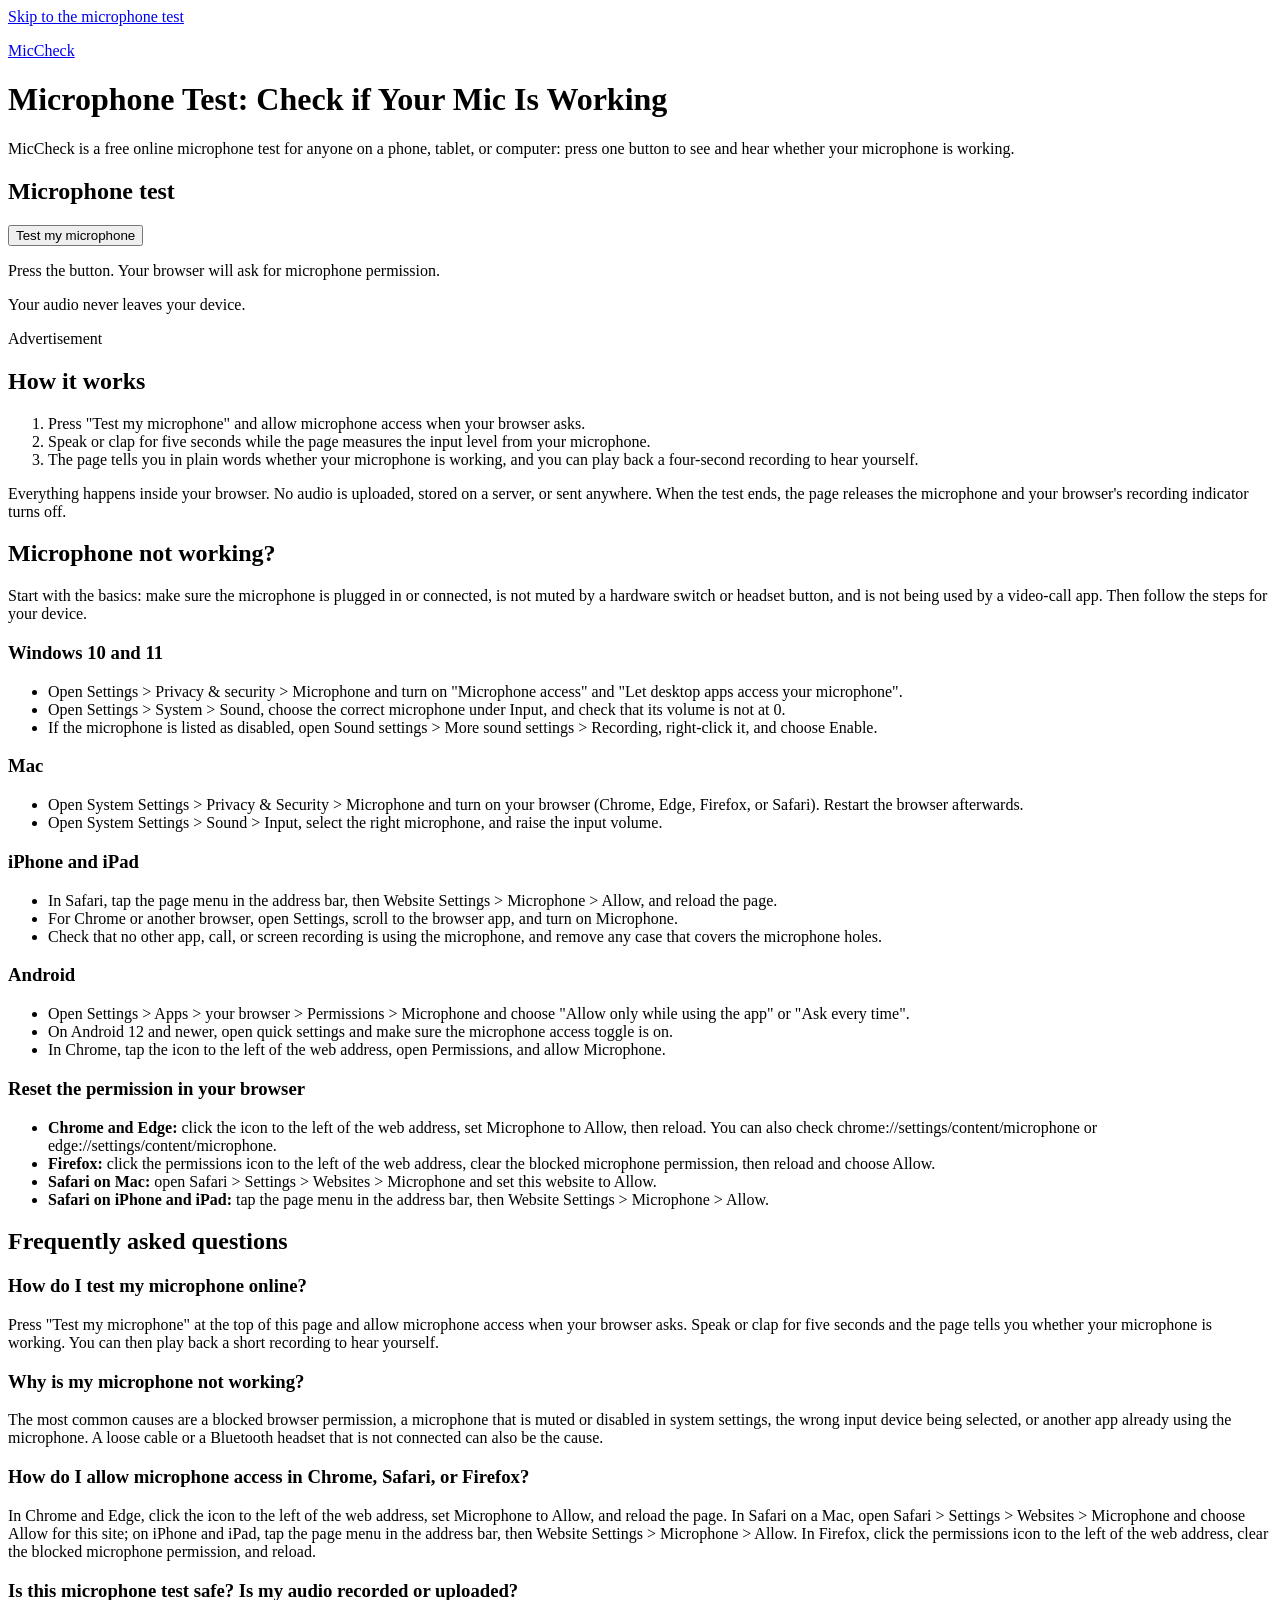
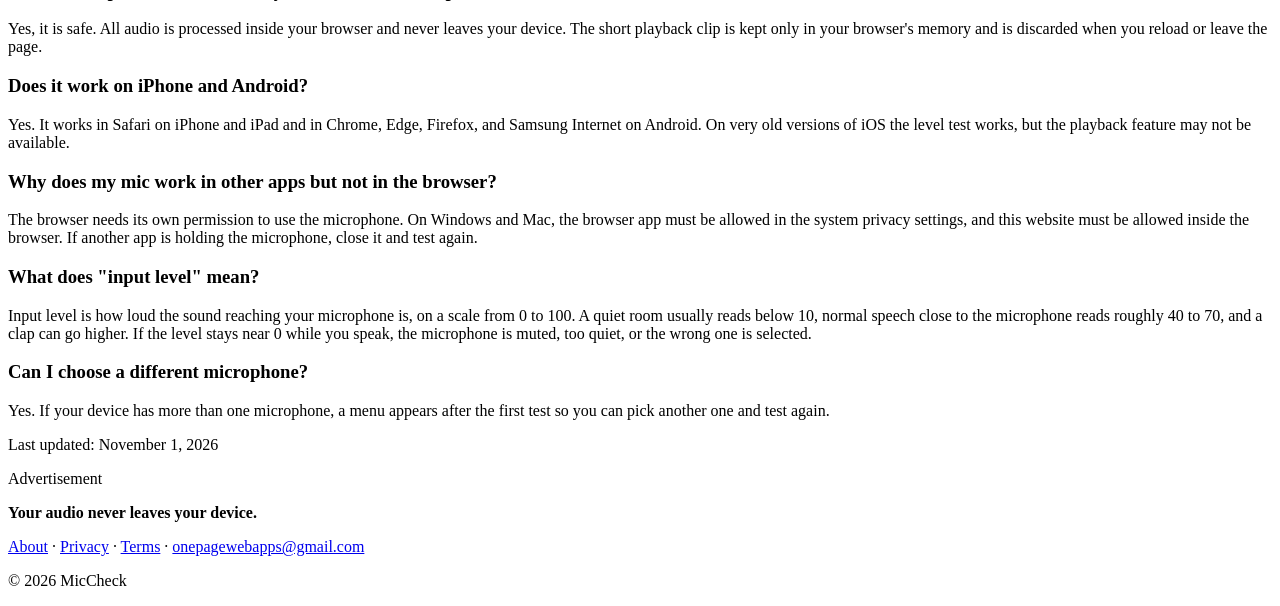
==== public/index.html @ 4b1a079e "Add Bing Webmaster Tools verification meta tag" ====
<!doctype html>
<html lang="en">
<head>
  <meta charset="utf-8">
  <meta name="viewport" content="width=device-width, initial-scale=1">
  <title>Mic Test – Check if Your Microphone Is Working (Free, Online)</title>
  <meta name="description" content="Free online mic test. Press one button to check if your microphone is working on any phone, tablet, or computer. Hear a playback. Audio stays on your device.">
  <meta name="google-site-verification" content="y09TT-Vs7v_0wu4aY_IGKY6kACAYdtzjUkI8gs8K8eQ">
  <meta name="msvalidate.01" content="D5AB82A54FB28CFD907F3802E26B83C6">
  <link rel="canonical" href="https://mic-check-tool.web.app/">
  <meta name="theme-color" content="#ffffff" media="(prefers-color-scheme: light)">
  <meta name="theme-color" content="#0f1419" media="(prefers-color-scheme: dark)">
  <meta name="color-scheme" content="light dark">

  <!-- Open Graph / Twitter -->
  <meta property="og:type" content="website">
  <meta property="og:site_name" content="MicCheck">
  <meta property="og:title" content="Mic Test – Check if Your Microphone Is Working">
  <meta property="og:description" content="Press one button to see and hear whether your microphone is working. Free, no sign-up, audio never leaves your device.">
  <meta property="og:url" content="https://mic-check-tool.web.app/">
  <meta property="og:image" content="https://mic-check-tool.web.app/og-image.png">
  <meta property="og:image:width" content="1200">
  <meta property="og:image:height" content="630">
  <meta property="og:image:alt" content="MicCheck microphone test">
  <meta name="twitter:card" content="summary_large_image">
  <meta name="twitter:title" content="Mic Test – Check if Your Microphone Is Working">
  <meta name="twitter:description" content="Press one button to see and hear whether your microphone is working. Free, no sign-up, audio never leaves your device.">
  <meta name="twitter:image" content="https://mic-check-tool.web.app/og-image.png">

  <link rel="icon" href="/favicon.svg" type="image/svg+xml">
  <link rel="apple-touch-icon" href="/icon-192.png">
  <link rel="manifest" href="/site.webmanifest">
  <link rel="stylesheet" href="/styles.v1.css">

  <!-- Site config (GA4 ID, ad provider, keys). Tiny and synchronous on purpose:
       it sets data-ads on <html> before first paint so ad slots never shift the layout. -->
  <script src="/config.js"></script>

  <!-- ===== AdSense (uncomment after you are approved; also set ADS.provider = "adsense" in config.js) =====
  <meta name="google-adsense-account" content="ca-pub-XXXXXXXXXXXXXXXX">
  <script async src="https://pagead2.googlesyndication.com/pagead/js/adsbygoogle.js?client=ca-pub-XXXXXXXXXXXXXXXX" crossorigin="anonymous"></script>
  ===== end AdSense ===== -->

  <!-- ===== Google-certified CMP goes here =====
       If you turn on AdSense "Privacy & messaging" (European regulations message), Google injects
       its own consent message automatically once the AdSense script above is active.
       When you do that, set CONSENT.banner = "none" in config.js to hide the built-in banner.
       ===== end CMP ===== -->

  <!-- TODO (security): add a Content-Security-Policy once the ad network is final.
       A strict CSP now would block ad/analytics scripts loaded from many domains. -->

  <script type="application/ld+json">
  {
    "@context": "https://schema.org",
    "@graph": [
      {
        "@type": "WebApplication",
        "@id": "https://mic-check-tool.web.app/#app",
        "name": "MicCheck – Online Microphone Test",
        "url": "https://mic-check-tool.web.app/",
        "applicationCategory": "UtilitiesApplication",
        "operatingSystem": "Any",
        "browserRequirements": "Requires a modern browser with microphone access (getUserMedia) and the Web Audio API, such as current Chrome, Edge, Firefox, or Safari.",
        "isAccessibleForFree": true,
        "offers": { "@type": "Offer", "price": "0", "priceCurrency": "USD" },
        "description": "MicCheck is a free online microphone test for anyone on a phone, tablet, or computer: press one button to see and hear whether your microphone is working.",
        "publisher": { "@id": "https://mic-check-tool.web.app/#org" }
      },
      {
        "@type": "Organization",
        "@id": "https://mic-check-tool.web.app/#org",
        "name": "MicCheck",
        "url": "https://mic-check-tool.web.app/",
        "email": "onepagewebapps@gmail.com",
        "logo": "https://mic-check-tool.web.app/icon-512.png"
      },
      {
        "@type": "FAQPage",
        "@id": "https://mic-check-tool.web.app/#faq",
        "mainEntity": [
          {
            "@type": "Question",
            "name": "How do I test my microphone online?",
            "acceptedAnswer": { "@type": "Answer", "text": "Press \"Test my microphone\" at the top of this page and allow microphone access when your browser asks. Speak or clap for five seconds and the page tells you whether your microphone is working. You can then play back a short recording to hear yourself." }
          },
          {
            "@type": "Question",
            "name": "Why is my microphone not working?",
            "acceptedAnswer": { "@type": "Answer", "text": "The most common causes are a blocked browser permission, a microphone that is muted or disabled in system settings, the wrong input device being selected, or another app already using the microphone. A loose cable or a Bluetooth headset that is not connected can also be the cause." }
          },
          {
            "@type": "Question",
            "name": "How do I allow microphone access in Chrome, Safari, or Firefox?",
            "acceptedAnswer": { "@type": "Answer", "text": "In Chrome and Edge, click the icon to the left of the web address, set Microphone to Allow, and reload the page. In Safari on a Mac, open Safari > Settings > Websites > Microphone and choose Allow for this site; on iPhone and iPad, tap the page menu in the address bar, then Website Settings > Microphone > Allow. In Firefox, click the permissions icon to the left of the web address, clear the blocked microphone permission, and reload." }
          },
          {
            "@type": "Question",
            "name": "Is this microphone test safe? Is my audio recorded or uploaded?",
            "acceptedAnswer": { "@type": "Answer", "text": "Yes, it is safe. All audio is processed inside your browser and never leaves your device. The short playback clip is kept only in your browser's memory and is discarded when you reload or leave the page." }
          },
          {
            "@type": "Question",
            "name": "Does it work on iPhone and Android?",
            "acceptedAnswer": { "@type": "Answer", "text": "Yes. It works in Safari on iPhone and iPad and in Chrome, Edge, Firefox, and Samsung Internet on Android. On very old versions of iOS the level test works, but the playback feature may not be available." }
          },
          {
            "@type": "Question",
            "name": "Why does my mic work in other apps but not in the browser?",
            "acceptedAnswer": { "@type": "Answer", "text": "The browser needs its own permission to use the microphone. On Windows and Mac, the browser app must be allowed in the system privacy settings, and this website must be allowed inside the browser. If another app is holding the microphone, close it and test again." }
          },
          {
            "@type": "Question",
            "name": "What does \"input level\" mean?",
            "acceptedAnswer": { "@type": "Answer", "text": "Input level is how loud the sound reaching your microphone is, on a scale from 0 to 100. A quiet room usually reads below 10, normal speech close to the microphone reads roughly 40 to 70, and a clap can go higher. If the level stays near 0 while you speak, the microphone is muted, too quiet, or the wrong one is selected." }
          },
          {
            "@type": "Question",
            "name": "Can I choose a different microphone?",
            "acceptedAnswer": { "@type": "Answer", "text": "Yes. If your device has more than one microphone, a menu appears after the first test so you can pick another one and test again." }
          }
        ]
      }
    ]
  }
  </script>
</head>
<body>
  <a class="skip-link" href="#tool">Skip to the microphone test</a>

  <header class="site-header">
    <p class="brand"><a href="/">MicCheck</a></p>
  </header>

  <main id="main">
    <div class="intro">
      <h1>Microphone Test: Check if Your Mic Is Working</h1>
      <p class="lede">MicCheck is a free online microphone test for anyone on a phone, tablet, or computer: press one button to see and hear whether your microphone is working.</p>
    </div>

    <!-- THE BOX -->
    <section id="tool" class="card" aria-labelledby="tool-title">
      <h2 id="tool-title" class="visually-hidden">Microphone test</h2>

      <button id="test-btn" class="btn btn-primary" type="button">Test my microphone</button>

      <div id="result" class="result" role="status" aria-live="polite" aria-atomic="true">
        <p id="answer" class="answer">Press the button. Your browser will ask for microphone permission.</p>
        <p id="detail" class="detail"></p>
      </div>

      <div id="meter-wrap" class="meter-wrap" hidden>
        <div class="meter" aria-hidden="true"><div id="meter-bar" class="meter-bar"></div></div>
        <p id="level-text" class="level-text">Input level: 0 / 100</p>
      </div>

      <p id="device-name" class="device-name" hidden></p>

      <div id="device-picker" class="device-picker" hidden>
        <label for="device-select">Microphone (pick one, then test again)</label>
        <select id="device-select"></select>
      </div>

      <div id="playback" class="playback" hidden>
        <button id="play-btn" class="btn btn-secondary" type="button">Play it back</button>
      </div>
      <p id="playback-note" class="playback-note" hidden></p>

      <p class="privacy-note">Your audio never leaves your device.</p>
    </section>

    <!-- Ad slot A: kept well away (150px+) from the test button, result, and playback button. -->
    <div class="ad-slot ad-slot-a" data-slot="A">
      <p class="ad-label">Advertisement</p>
      <div class="ad-fill"></div>
    </div>

    <section class="content" aria-labelledby="how">
      <h2 id="how">How it works</h2>
      <ol>
        <li>Press "Test my microphone" and allow microphone access when your browser asks.</li>
        <li>Speak or clap for five seconds while the page measures the input level from your microphone.</li>
        <li>The page tells you in plain words whether your microphone is working, and you can play back a four-second recording to hear yourself.</li>
      </ol>
      <p>Everything happens inside your browser. No audio is uploaded, stored on a server, or sent anywhere. When the test ends, the page releases the microphone and your browser's recording indicator turns off.</p>
    </section>

    <section class="content" aria-labelledby="fix">
      <h2 id="fix">Microphone not working?</h2>
      <p>Start with the basics: make sure the microphone is plugged in or connected, is not muted by a hardware switch or headset button, and is not being used by a video-call app. Then follow the steps for your device.</p>

      <h3>Windows 10 and 11</h3>
      <ul>
        <li>Open Settings &gt; Privacy &amp; security &gt; Microphone and turn on "Microphone access" and "Let desktop apps access your microphone".</li>
        <li>Open Settings &gt; System &gt; Sound, choose the correct microphone under Input, and check that its volume is not at 0.</li>
        <li>If the microphone is listed as disabled, open Sound settings &gt; More sound settings &gt; Recording, right-click it, and choose Enable.</li>
      </ul>

      <h3>Mac</h3>
      <ul>
        <li>Open System Settings &gt; Privacy &amp; Security &gt; Microphone and turn on your browser (Chrome, Edge, Firefox, or Safari). Restart the browser afterwards.</li>
        <li>Open System Settings &gt; Sound &gt; Input, select the right microphone, and raise the input volume.</li>
      </ul>

      <h3>iPhone and iPad</h3>
      <ul>
        <li>In Safari, tap the page menu in the address bar, then Website Settings &gt; Microphone &gt; Allow, and reload the page.</li>
        <li>For Chrome or another browser, open Settings, scroll to the browser app, and turn on Microphone.</li>
        <li>Check that no other app, call, or screen recording is using the microphone, and remove any case that covers the microphone holes.</li>
      </ul>

      <h3>Android</h3>
      <ul>
        <li>Open Settings &gt; Apps &gt; your browser &gt; Permissions &gt; Microphone and choose "Allow only while using the app" or "Ask every time".</li>
        <li>On Android 12 and newer, open quick settings and make sure the microphone access toggle is on.</li>
        <li>In Chrome, tap the icon to the left of the web address, open Permissions, and allow Microphone.</li>
      </ul>

      <h3>Reset the permission in your browser</h3>
      <ul>
        <li><strong>Chrome and Edge:</strong> click the icon to the left of the web address, set Microphone to Allow, then reload. You can also check chrome://settings/content/microphone or edge://settings/content/microphone.</li>
        <li><strong>Firefox:</strong> click the permissions icon to the left of the web address, clear the blocked microphone permission, then reload and choose Allow.</li>
        <li><strong>Safari on Mac:</strong> open Safari &gt; Settings &gt; Websites &gt; Microphone and set this website to Allow.</li>
        <li><strong>Safari on iPhone and iPad:</strong> tap the page menu in the address bar, then Website Settings &gt; Microphone &gt; Allow.</li>
      </ul>
    </section>

    <section class="content faq" aria-labelledby="faq">
      <h2 id="faq">Frequently asked questions</h2>

      <h3>How do I test my microphone online?</h3>
      <p>Press "Test my microphone" at the top of this page and allow microphone access when your browser asks. Speak or clap for five seconds and the page tells you whether your microphone is working. You can then play back a short recording to hear yourself.</p>

      <h3>Why is my microphone not working?</h3>
      <p>The most common causes are a blocked browser permission, a microphone that is muted or disabled in system settings, the wrong input device being selected, or another app already using the microphone. A loose cable or a Bluetooth headset that is not connected can also be the cause.</p>

      <h3>How do I allow microphone access in Chrome, Safari, or Firefox?</h3>
      <p>In Chrome and Edge, click the icon to the left of the web address, set Microphone to Allow, and reload the page. In Safari on a Mac, open Safari &gt; Settings &gt; Websites &gt; Microphone and choose Allow for this site; on iPhone and iPad, tap the page menu in the address bar, then Website Settings &gt; Microphone &gt; Allow. In Firefox, click the permissions icon to the left of the web address, clear the blocked microphone permission, and reload.</p>

      <h3>Is this microphone test safe? Is my audio recorded or uploaded?</h3>
      <p>Yes, it is safe. All audio is processed inside your browser and never leaves your device. The short playback clip is kept only in your browser's memory and is discarded when you reload or leave the page.</p>

      <h3>Does it work on iPhone and Android?</h3>
      <p>Yes. It works in Safari on iPhone and iPad and in Chrome, Edge, Firefox, and Samsung Internet on Android. On very old versions of iOS the level test works, but the playback feature may not be available.</p>

      <h3>Why does my mic work in other apps but not in the browser?</h3>
      <p>The browser needs its own permission to use the microphone. On Windows and Mac, the browser app must be allowed in the system privacy settings, and this website must be allowed inside the browser. If another app is holding the microphone, close it and test again.</p>

      <h3>What does "input level" mean?</h3>
      <p>Input level is how loud the sound reaching your microphone is, on a scale from 0 to 100. A quiet room usually reads below 10, normal speech close to the microphone reads roughly 40 to 70, and a clap can go higher. If the level stays near 0 while you speak, the microphone is muted, too quiet, or the wrong one is selected.</p>

      <h3>Can I choose a different microphone?</h3>
      <p>Yes. If your device has more than one microphone, a menu appears after the first test so you can pick another one and test again.</p>

      <p class="updated">Last updated: <time datetime="2026-11-01">November 1, 2026</time></p>
    </section>

    <!-- Ad slot B (optional) -->
    <div class="ad-slot ad-slot-b" data-slot="B">
      <p class="ad-label">Advertisement</p>
      <div class="ad-fill"></div>
    </div>
  </main>

  <footer class="site-footer">
    <p><strong>Your audio never leaves your device.</strong></p>
    <nav aria-label="Site information">
      <a href="/about">About</a> ·
      <a href="/privacy">Privacy</a> ·
      <a href="/terms">Terms</a> ·
      <a href="mailto:onepagewebapps@gmail.com">onepagewebapps@gmail.com</a>
    </nav>
    <p>© <span class="year">2026</span> MicCheck</p>
  </footer>

  <!-- Built-in consent banner (hidden until needed; non-blocking) -->
  <div id="consent" class="consent" role="region" aria-label="Cookie consent" hidden>
    <p>We use cookies for analytics and ads. You can accept or reject them. <a href="/privacy">Privacy policy</a></p>
    <div class="consent-actions">
      <button id="consent-reject" class="btn btn-secondary btn-small" type="button">Reject</button>
      <button id="consent-accept" class="btn btn-primary btn-small" type="button">Accept</button>
    </div>
  </div>

  <script src="/app.v2.js" defer></script>
</body>
</html>
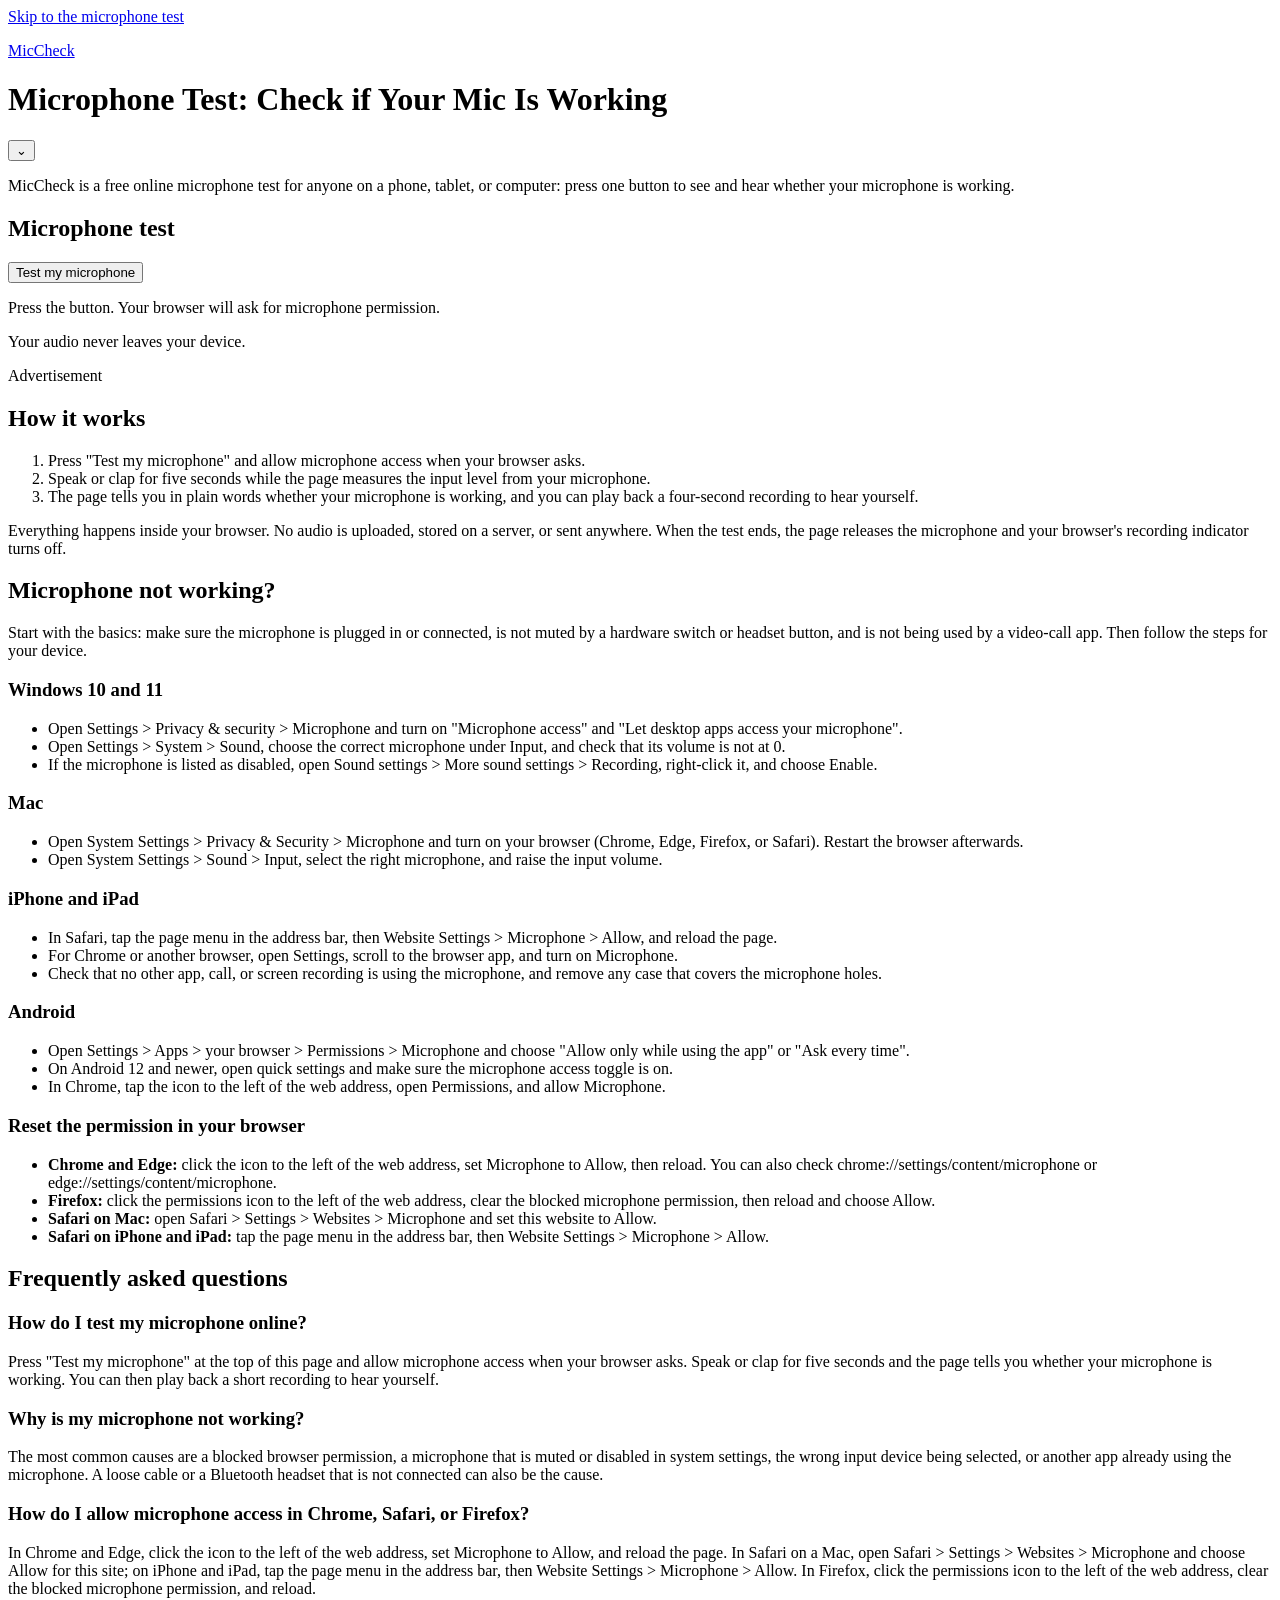
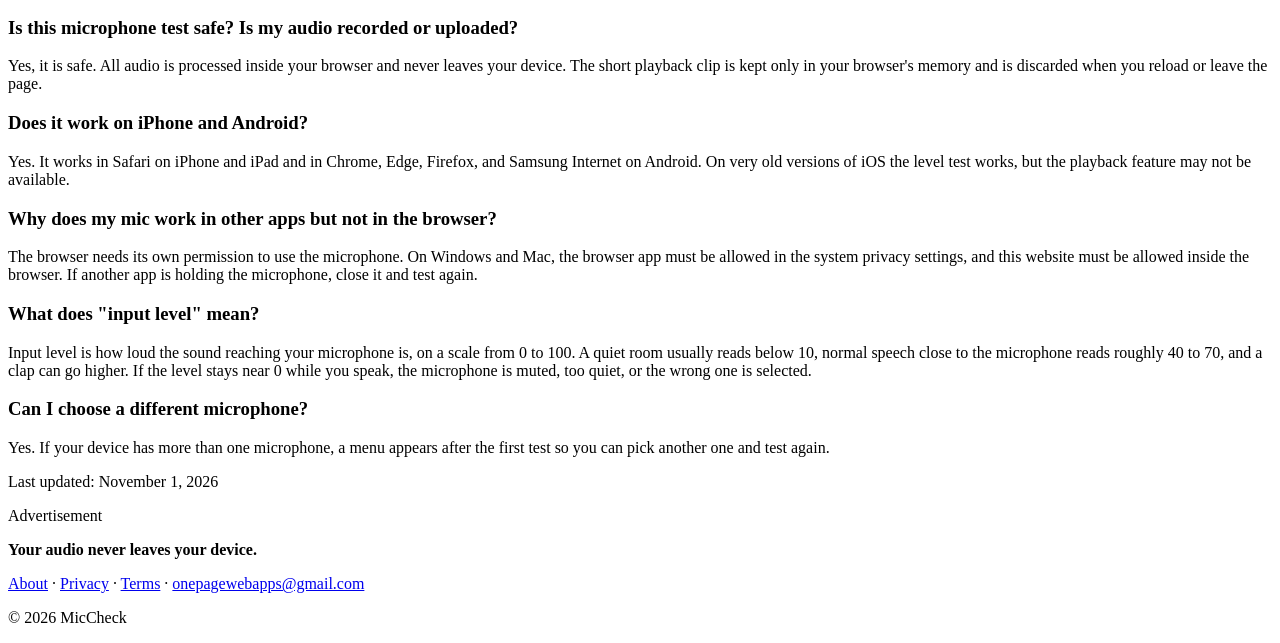
==== commit 2401689f: "Add collapsible hero description toggle (styles.v3.css, app.v4.js)" ====
--- a/public/index.html
+++ b/public/index.html
@@ -30,7 +30,7 @@
   <link rel="icon" href="/favicon.svg" type="image/svg+xml">
   <link rel="apple-touch-icon" href="/icon-192.png">
   <link rel="manifest" href="/site.webmanifest">
-  <link rel="stylesheet" href="/styles.v1.css">
+  <link rel="stylesheet" href="/styles.v3.css">
 
   <!-- Site config (GA4 ID, ad provider, keys). Tiny and synchronous on purpose:
        it sets data-ads on <html> before first paint so ad slots never shift the layout. -->
@@ -134,8 +134,13 @@
 
   <main id="main">
     <div class="intro">
-      <h1>Microphone Test: Check if Your Mic Is Working</h1>
-      <p class="lede">MicCheck is a free online microphone test for anyone on a phone, tablet, or computer: press one button to see and hear whether your microphone is working.</p>
+      <div class="intro-header">
+        <h1>Microphone Test: Check if Your Mic Is Working</h1>
+        <button id="intro-toggle" class="intro-toggle" type="button" aria-expanded="false" aria-controls="intro-desc" aria-label="Show description" title="Show description">
+          <span class="chevron" aria-hidden="true">⌄</span>
+        </button>
+      </div>
+      <p id="intro-desc" class="lede is-collapsed">MicCheck is a free online microphone test for anyone on a phone, tablet, or computer: press one button to see and hear whether your microphone is working.</p>
     </div>
 
     <!-- THE BOX -->
@@ -282,7 +287,7 @@
     </div>
   </div>
 
-  <script src="/app.v2.js" defer></script>
+  <script src="/app.v4.js" defer></script>
 </body>
 </html>
 
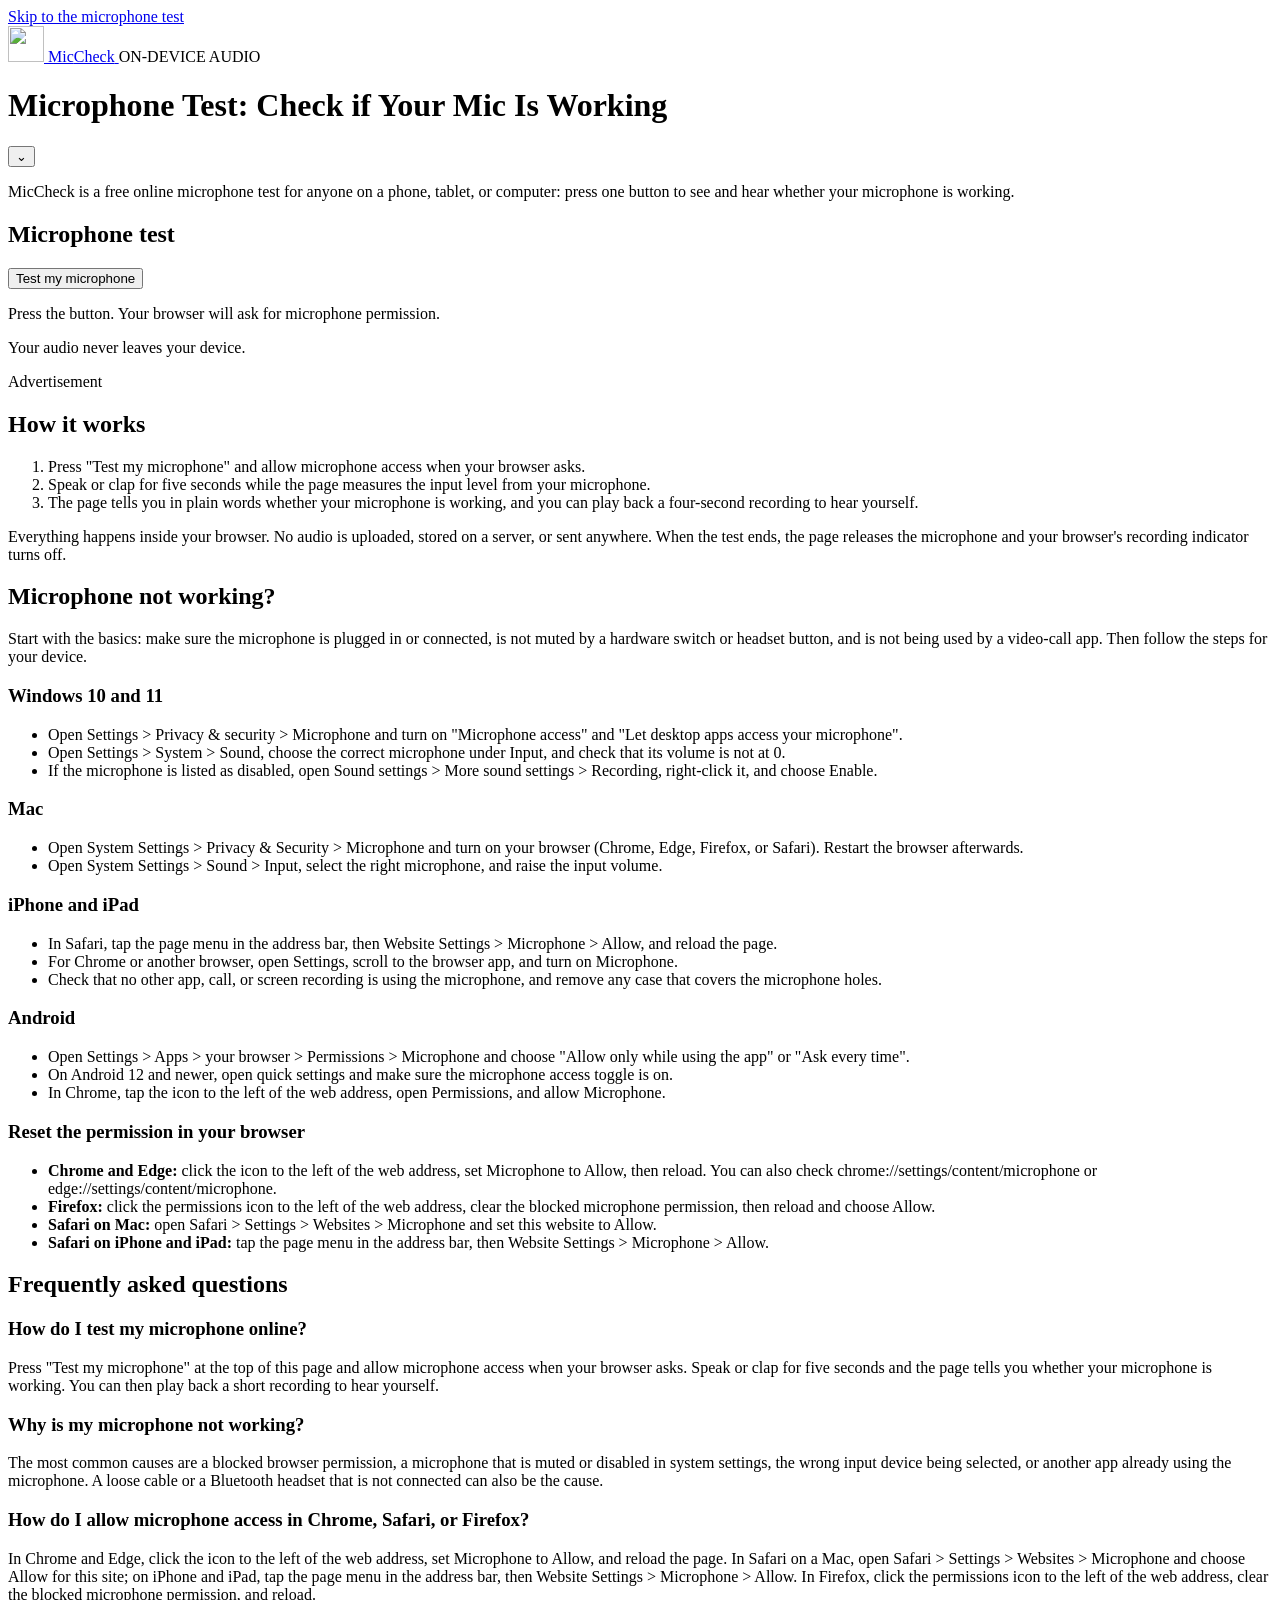
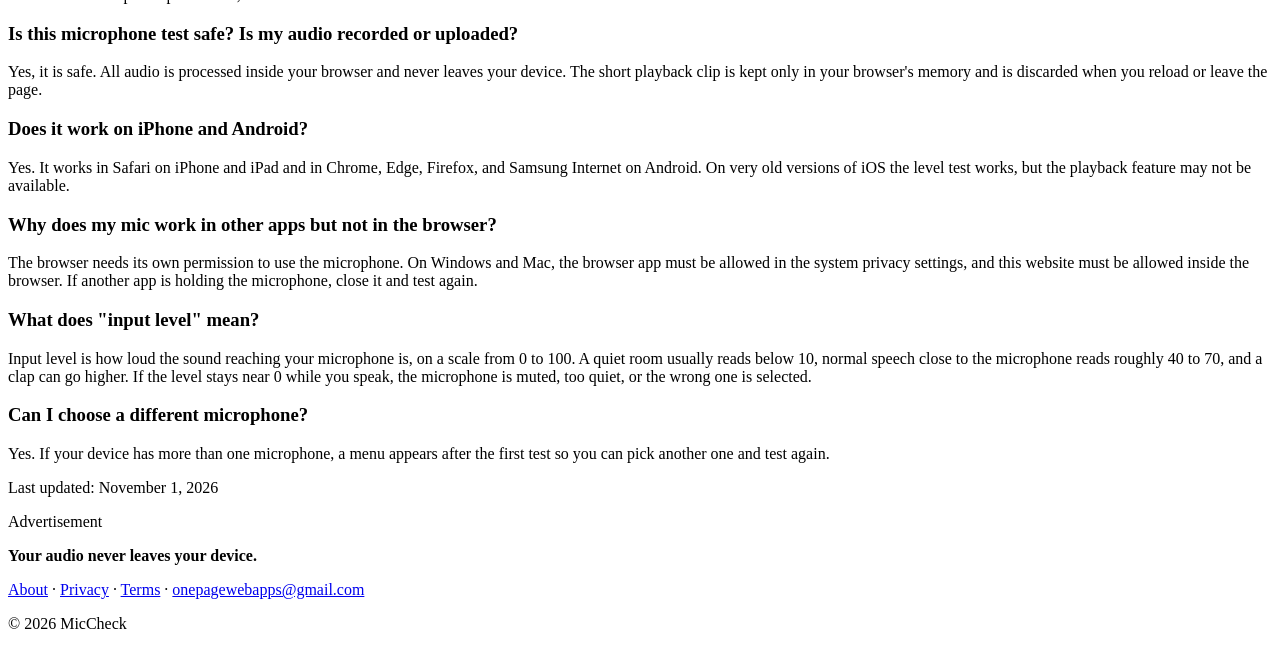
==== commit dab65666: "Add modern futuristic tech header block with logo and live status badge (styles.v5.css)" ====
--- a/public/index.html
+++ b/public/index.html
@@ -30,7 +30,7 @@
   <link rel="icon" href="/favicon.svg" type="image/svg+xml">
   <link rel="apple-touch-icon" href="/icon-192.png">
   <link rel="manifest" href="/site.webmanifest">
-  <link rel="stylesheet" href="/styles.v3.css">
+  <link rel="stylesheet" href="/styles.v5.css">
 
   <!-- Site config (GA4 ID, ad provider, keys). Tiny and synchronous on purpose:
        it sets data-ads on <html> before first paint so ad slots never shift the layout. -->
@@ -129,11 +129,14 @@
   <a class="skip-link" href="#tool">Skip to the microphone test</a>
 
   <header class="site-header">
-    <p class="brand"><a href="/">MicCheck</a></p>
-  </header>
-
-  <main id="main">
-    <div class="intro">
+    <div class="tech-header">
+      <div class="tech-topbar">
+        <a class="brand-link" href="/">
+          <img class="brand-logo" src="/favicon.svg" width="36" height="36" alt="">
+          <span class="brand-text">Mic<span class="brand-accent">Check</span></span>
+        </a>
+        <span class="tech-badge"><span class="tech-dot" aria-hidden="true"></span>ON-DEVICE AUDIO</span>
+      </div>
       <div class="intro-header">
         <h1>Microphone Test: Check if Your Mic Is Working</h1>
         <button id="intro-toggle" class="intro-toggle" type="button" aria-expanded="false" aria-controls="intro-desc" aria-label="Show description" title="Show description">
@@ -142,6 +145,9 @@
       </div>
       <p id="intro-desc" class="lede is-collapsed">MicCheck is a free online microphone test for anyone on a phone, tablet, or computer: press one button to see and hear whether your microphone is working.</p>
     </div>
+  </header>
+
+  <main id="main">
 
     <!-- THE BOX -->
     <section id="tool" class="card" aria-labelledby="tool-title">
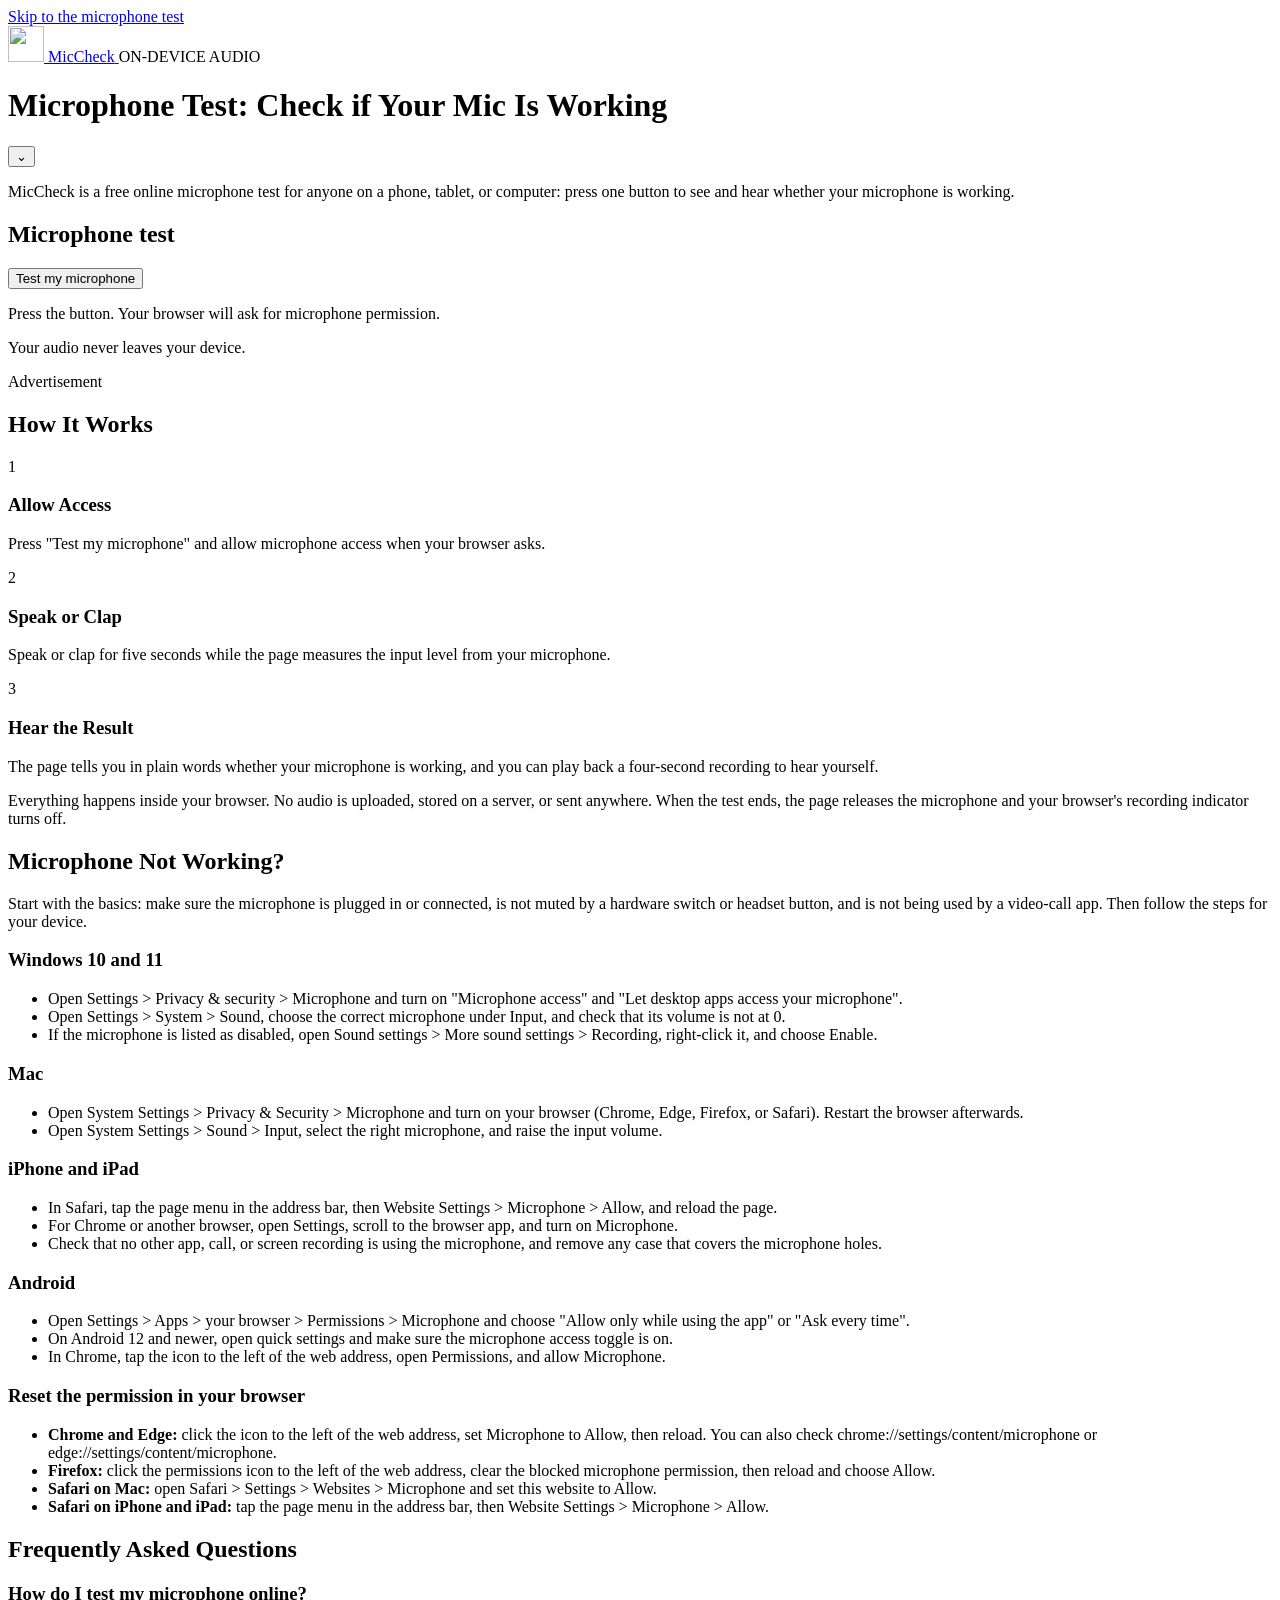
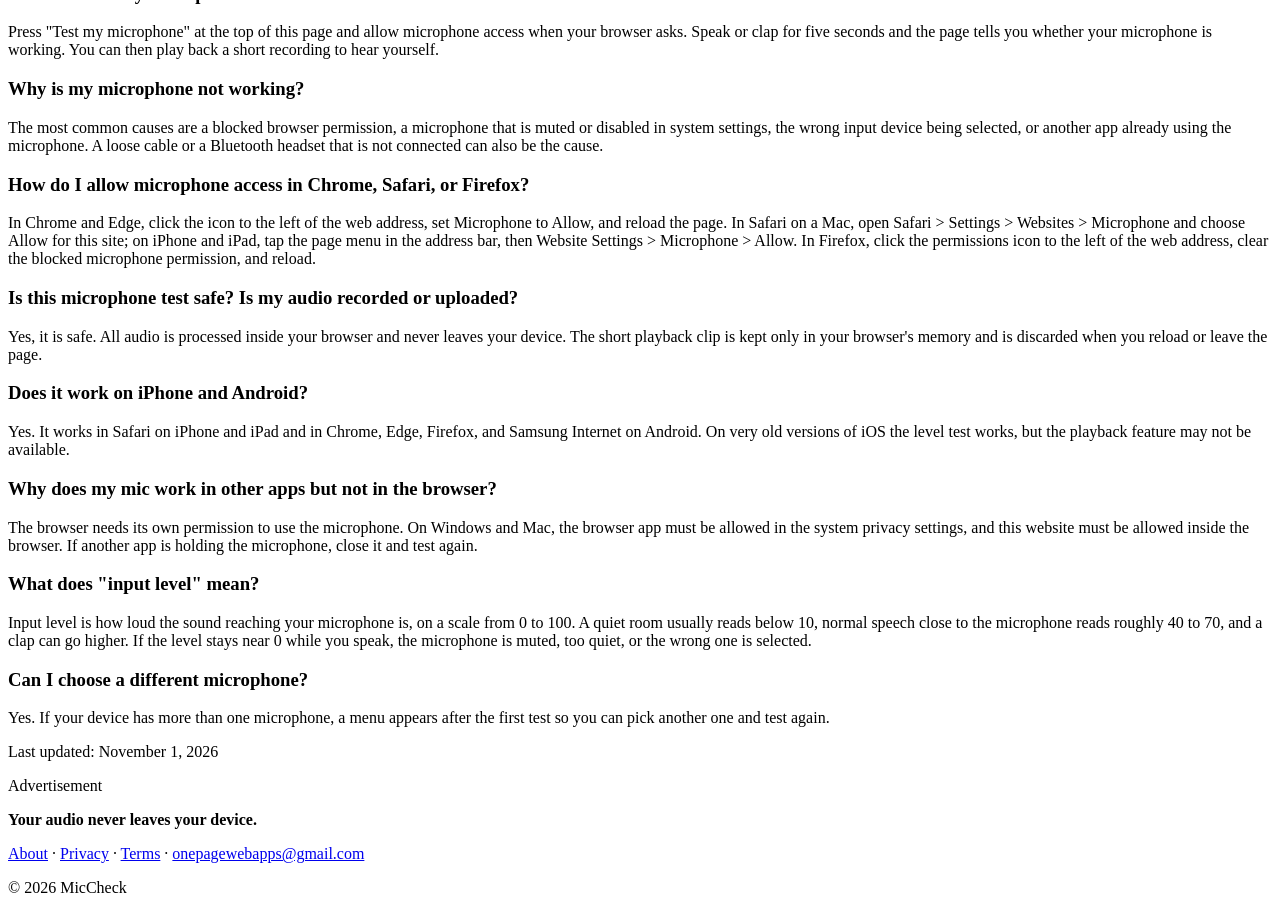
==== commit 45856e94: "Organize content between ad blocks into structured card grids (styles.v8.css)" ====
--- a/public/index.html
+++ b/public/index.html
@@ -30,7 +30,7 @@
   <link rel="icon" href="/favicon.svg" type="image/svg+xml">
   <link rel="apple-touch-icon" href="/icon-192.png">
   <link rel="manifest" href="/site.webmanifest">
-  <link rel="stylesheet" href="/styles.v5.css">
+  <link rel="stylesheet" href="/styles.v8.css">
 
   <!-- Site config (GA4 ID, ad provider, keys). Tiny and synchronous on purpose:
        it sets data-ads on <html> before first paint so ad slots never shift the layout. -->
@@ -138,7 +138,7 @@
         <span class="tech-badge"><span class="tech-dot" aria-hidden="true"></span>ON-DEVICE AUDIO</span>
       </div>
       <div class="intro-header">
-        <h1>Microphone Test: Check if Your Mic Is Working</h1>
+        <h1><span class="h1-title">Microphone Test:</span> <span class="h1-sub">Check if Your Mic Is Working</span></h1>
         <button id="intro-toggle" class="intro-toggle" type="button" aria-expanded="false" aria-controls="intro-desc" aria-label="Show description" title="Show description">
           <span class="chevron" aria-hidden="true">⌄</span>
         </button>
@@ -186,82 +186,124 @@
       <div class="ad-fill"></div>
     </div>
 
-    <section class="content" aria-labelledby="how">
-      <h2 id="how">How it works</h2>
-      <ol>
-        <li>Press "Test my microphone" and allow microphone access when your browser asks.</li>
-        <li>Speak or clap for five seconds while the page measures the input level from your microphone.</li>
-        <li>The page tells you in plain words whether your microphone is working, and you can play back a four-second recording to hear yourself.</li>
-      </ol>
-      <p>Everything happens inside your browser. No audio is uploaded, stored on a server, or sent anywhere. When the test ends, the page releases the microphone and your browser's recording indicator turns off.</p>
+    <section class="content-section" aria-labelledby="how">
+      <h2 id="how" class="section-title">How It Works</h2>
+      <div class="steps-grid">
+        <div class="step-card">
+          <span class="step-num" aria-hidden="true">1</span>
+          <h3>Allow Access</h3>
+          <p>Press "Test my microphone" and allow microphone access when your browser asks.</p>
+        </div>
+        <div class="step-card">
+          <span class="step-num" aria-hidden="true">2</span>
+          <h3>Speak or Clap</h3>
+          <p>Speak or clap for five seconds while the page measures the input level from your microphone.</p>
+        </div>
+        <div class="step-card">
+          <span class="step-num" aria-hidden="true">3</span>
+          <h3>Hear the Result</h3>
+          <p>The page tells you in plain words whether your microphone is working, and you can play back a four-second recording to hear yourself.</p>
+        </div>
+      </div>
+      <p class="section-note">Everything happens inside your browser. No audio is uploaded, stored on a server, or sent anywhere. When the test ends, the page releases the microphone and your browser's recording indicator turns off.</p>
     </section>
 
-    <section class="content" aria-labelledby="fix">
-      <h2 id="fix">Microphone not working?</h2>
-      <p>Start with the basics: make sure the microphone is plugged in or connected, is not muted by a hardware switch or headset button, and is not being used by a video-call app. Then follow the steps for your device.</p>
-
-      <h3>Windows 10 and 11</h3>
-      <ul>
-        <li>Open Settings &gt; Privacy &amp; security &gt; Microphone and turn on "Microphone access" and "Let desktop apps access your microphone".</li>
-        <li>Open Settings &gt; System &gt; Sound, choose the correct microphone under Input, and check that its volume is not at 0.</li>
-        <li>If the microphone is listed as disabled, open Sound settings &gt; More sound settings &gt; Recording, right-click it, and choose Enable.</li>
-      </ul>
-
-      <h3>Mac</h3>
-      <ul>
-        <li>Open System Settings &gt; Privacy &amp; Security &gt; Microphone and turn on your browser (Chrome, Edge, Firefox, or Safari). Restart the browser afterwards.</li>
-        <li>Open System Settings &gt; Sound &gt; Input, select the right microphone, and raise the input volume.</li>
-      </ul>
-
-      <h3>iPhone and iPad</h3>
-      <ul>
-        <li>In Safari, tap the page menu in the address bar, then Website Settings &gt; Microphone &gt; Allow, and reload the page.</li>
-        <li>For Chrome or another browser, open Settings, scroll to the browser app, and turn on Microphone.</li>
-        <li>Check that no other app, call, or screen recording is using the microphone, and remove any case that covers the microphone holes.</li>
-      </ul>
-
-      <h3>Android</h3>
-      <ul>
-        <li>Open Settings &gt; Apps &gt; your browser &gt; Permissions &gt; Microphone and choose "Allow only while using the app" or "Ask every time".</li>
-        <li>On Android 12 and newer, open quick settings and make sure the microphone access toggle is on.</li>
-        <li>In Chrome, tap the icon to the left of the web address, open Permissions, and allow Microphone.</li>
-      </ul>
-
-      <h3>Reset the permission in your browser</h3>
-      <ul>
-        <li><strong>Chrome and Edge:</strong> click the icon to the left of the web address, set Microphone to Allow, then reload. You can also check chrome://settings/content/microphone or edge://settings/content/microphone.</li>
-        <li><strong>Firefox:</strong> click the permissions icon to the left of the web address, clear the blocked microphone permission, then reload and choose Allow.</li>
-        <li><strong>Safari on Mac:</strong> open Safari &gt; Settings &gt; Websites &gt; Microphone and set this website to Allow.</li>
-        <li><strong>Safari on iPhone and iPad:</strong> tap the page menu in the address bar, then Website Settings &gt; Microphone &gt; Allow.</li>
-      </ul>
+    <section class="content-section" aria-labelledby="fix">
+      <h2 id="fix" class="section-title">Microphone Not Working?</h2>
+      <p class="section-intro">Start with the basics: make sure the microphone is plugged in or connected, is not muted by a hardware switch or headset button, and is not being used by a video-call app. Then follow the steps for your device.</p>
+
+      <div class="grid-2col">
+        <div class="info-card">
+          <h3>Windows 10 and 11</h3>
+          <ul>
+            <li>Open Settings &gt; Privacy &amp; security &gt; Microphone and turn on "Microphone access" and "Let desktop apps access your microphone".</li>
+            <li>Open Settings &gt; System &gt; Sound, choose the correct microphone under Input, and check that its volume is not at 0.</li>
+            <li>If the microphone is listed as disabled, open Sound settings &gt; More sound settings &gt; Recording, right-click it, and choose Enable.</li>
+          </ul>
+        </div>
+
+        <div class="info-card">
+          <h3>Mac</h3>
+          <ul>
+            <li>Open System Settings &gt; Privacy &amp; Security &gt; Microphone and turn on your browser (Chrome, Edge, Firefox, or Safari). Restart the browser afterwards.</li>
+            <li>Open System Settings &gt; Sound &gt; Input, select the right microphone, and raise the input volume.</li>
+          </ul>
+        </div>
+
+        <div class="info-card">
+          <h3>iPhone and iPad</h3>
+          <ul>
+            <li>In Safari, tap the page menu in the address bar, then Website Settings &gt; Microphone &gt; Allow, and reload the page.</li>
+            <li>For Chrome or another browser, open Settings, scroll to the browser app, and turn on Microphone.</li>
+            <li>Check that no other app, call, or screen recording is using the microphone, and remove any case that covers the microphone holes.</li>
+          </ul>
+        </div>
+
+        <div class="info-card">
+          <h3>Android</h3>
+          <ul>
+            <li>Open Settings &gt; Apps &gt; your browser &gt; Permissions &gt; Microphone and choose "Allow only while using the app" or "Ask every time".</li>
+            <li>On Android 12 and newer, open quick settings and make sure the microphone access toggle is on.</li>
+            <li>In Chrome, tap the icon to the left of the web address, open Permissions, and allow Microphone.</li>
+          </ul>
+        </div>
+
+        <div class="info-card card-span-2">
+          <h3>Reset the permission in your browser</h3>
+          <ul>
+            <li><strong>Chrome and Edge:</strong> click the icon to the left of the web address, set Microphone to Allow, then reload. You can also check chrome://settings/content/microphone or edge://settings/content/microphone.</li>
+            <li><strong>Firefox:</strong> click the permissions icon to the left of the web address, clear the blocked microphone permission, then reload and choose Allow.</li>
+            <li><strong>Safari on Mac:</strong> open Safari &gt; Settings &gt; Websites &gt; Microphone and set this website to Allow.</li>
+            <li><strong>Safari on iPhone and iPad:</strong> tap the page menu in the address bar, then Website Settings &gt; Microphone &gt; Allow.</li>
+          </ul>
+        </div>
+      </div>
     </section>
 
-    <section class="content faq" aria-labelledby="faq">
-      <h2 id="faq">Frequently asked questions</h2>
-
-      <h3>How do I test my microphone online?</h3>
-      <p>Press "Test my microphone" at the top of this page and allow microphone access when your browser asks. Speak or clap for five seconds and the page tells you whether your microphone is working. You can then play back a short recording to hear yourself.</p>
-
-      <h3>Why is my microphone not working?</h3>
-      <p>The most common causes are a blocked browser permission, a microphone that is muted or disabled in system settings, the wrong input device being selected, or another app already using the microphone. A loose cable or a Bluetooth headset that is not connected can also be the cause.</p>
-
-      <h3>How do I allow microphone access in Chrome, Safari, or Firefox?</h3>
-      <p>In Chrome and Edge, click the icon to the left of the web address, set Microphone to Allow, and reload the page. In Safari on a Mac, open Safari &gt; Settings &gt; Websites &gt; Microphone and choose Allow for this site; on iPhone and iPad, tap the page menu in the address bar, then Website Settings &gt; Microphone &gt; Allow. In Firefox, click the permissions icon to the left of the web address, clear the blocked microphone permission, and reload.</p>
-
-      <h3>Is this microphone test safe? Is my audio recorded or uploaded?</h3>
-      <p>Yes, it is safe. All audio is processed inside your browser and never leaves your device. The short playback clip is kept only in your browser's memory and is discarded when you reload or leave the page.</p>
-
-      <h3>Does it work on iPhone and Android?</h3>
-      <p>Yes. It works in Safari on iPhone and iPad and in Chrome, Edge, Firefox, and Samsung Internet on Android. On very old versions of iOS the level test works, but the playback feature may not be available.</p>
-
-      <h3>Why does my mic work in other apps but not in the browser?</h3>
-      <p>The browser needs its own permission to use the microphone. On Windows and Mac, the browser app must be allowed in the system privacy settings, and this website must be allowed inside the browser. If another app is holding the microphone, close it and test again.</p>
-
-      <h3>What does "input level" mean?</h3>
-      <p>Input level is how loud the sound reaching your microphone is, on a scale from 0 to 100. A quiet room usually reads below 10, normal speech close to the microphone reads roughly 40 to 70, and a clap can go higher. If the level stays near 0 while you speak, the microphone is muted, too quiet, or the wrong one is selected.</p>
-
-      <h3>Can I choose a different microphone?</h3>
-      <p>Yes. If your device has more than one microphone, a menu appears after the first test so you can pick another one and test again.</p>
+    <section class="content-section" aria-labelledby="faq">
+      <h2 id="faq" class="section-title">Frequently Asked Questions</h2>
+
+      <div class="grid-2col">
+        <div class="info-card">
+          <h3>How do I test my microphone online?</h3>
+          <p>Press "Test my microphone" at the top of this page and allow microphone access when your browser asks. Speak or clap for five seconds and the page tells you whether your microphone is working. You can then play back a short recording to hear yourself.</p>
+        </div>
+
+        <div class="info-card">
+          <h3>Why is my microphone not working?</h3>
+          <p>The most common causes are a blocked browser permission, a microphone that is muted or disabled in system settings, the wrong input device being selected, or another app already using the microphone. A loose cable or a Bluetooth headset that is not connected can also be the cause.</p>
+        </div>
+
+        <div class="info-card">
+          <h3>How do I allow microphone access in Chrome, Safari, or Firefox?</h3>
+          <p>In Chrome and Edge, click the icon to the left of the web address, set Microphone to Allow, and reload the page. In Safari on a Mac, open Safari &gt; Settings &gt; Websites &gt; Microphone and choose Allow for this site; on iPhone and iPad, tap the page menu in the address bar, then Website Settings &gt; Microphone &gt; Allow. In Firefox, click the permissions icon to the left of the web address, clear the blocked microphone permission, and reload.</p>
+        </div>
+
+        <div class="info-card">
+          <h3>Is this microphone test safe? Is my audio recorded or uploaded?</h3>
+          <p>Yes, it is safe. All audio is processed inside your browser and never leaves your device. The short playback clip is kept only in your browser's memory and is discarded when you reload or leave the page.</p>
+        </div>
+
+        <div class="info-card">
+          <h3>Does it work on iPhone and Android?</h3>
+          <p>Yes. It works in Safari on iPhone and iPad and in Chrome, Edge, Firefox, and Samsung Internet on Android. On very old versions of iOS the level test works, but the playback feature may not be available.</p>
+        </div>
+
+        <div class="info-card">
+          <h3>Why does my mic work in other apps but not in the browser?</h3>
+          <p>The browser needs its own permission to use the microphone. On Windows and Mac, the browser app must be allowed in the system privacy settings, and this website must be allowed inside the browser. If another app is holding the microphone, close it and test again.</p>
+        </div>
+
+        <div class="info-card">
+          <h3>What does "input level" mean?</h3>
+          <p>Input level is how loud the sound reaching your microphone is, on a scale from 0 to 100. A quiet room usually reads below 10, normal speech close to the microphone reads roughly 40 to 70, and a clap can go higher. If the level stays near 0 while you speak, the microphone is muted, too quiet, or the wrong one is selected.</p>
+        </div>
+
+        <div class="info-card">
+          <h3>Can I choose a different microphone?</h3>
+          <p>Yes. If your device has more than one microphone, a menu appears after the first test so you can pick another one and test again.</p>
+        </div>
+      </div>
 
       <p class="updated">Last updated: <time datetime="2026-11-01">November 1, 2026</time></p>
     </section>
